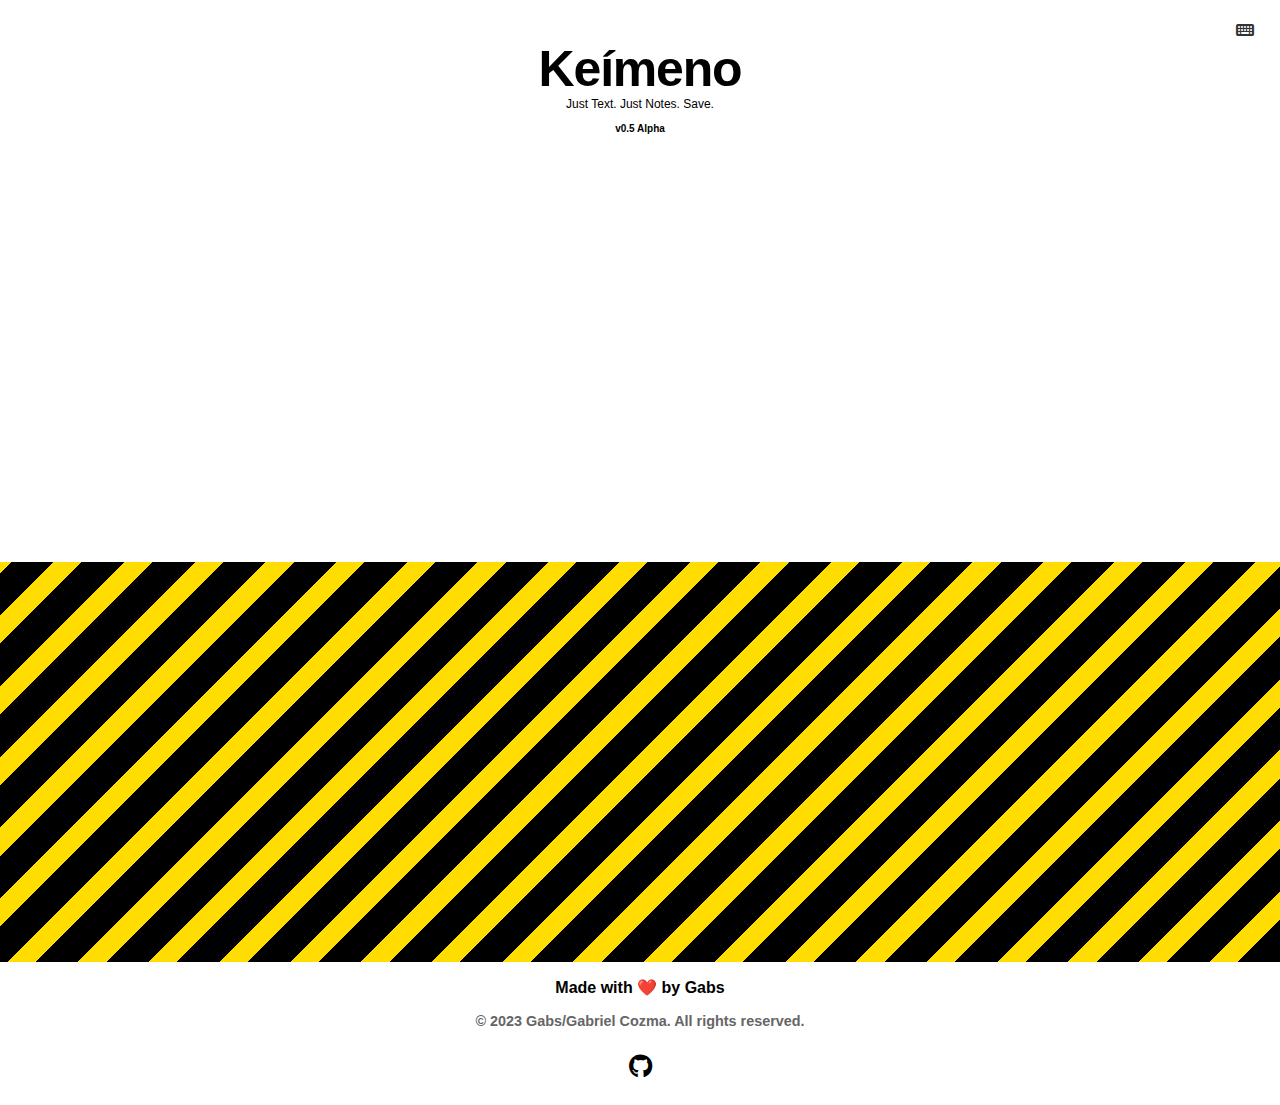
==== index.html @ 40463540 "Update to v0.4.5, Testing Ground to 0.7" ====
<!-- 
Early Alpha - v0.1 - v0.3
Alpha - v0.4 - v0.6
Beta - v0.7 - v0.9
Stable v1.0+
-->
<!DOCTYPE html>
<html>
<head>
    <link rel="stylesheet" href="./style.css">
    <link rel="preconnect" href="https://rsms.me/">
    <link rel="stylesheet" href="https://rsms.me/inter/inter.css">
    <link rel="stylesheet" href="https://cdnjs.cloudflare.com/ajax/libs/font-awesome/6.4.0/css/all.min.css" />
    <link rel="icon" type="image/png" sizes="180x180" href="/logo.png">
    <meta name="viewport" content="width=device-width, initial-scale=1, maximum-scale=1">
    <title>Keímeno</title>

</head>
<body>
    <h1 style="font-weight: bolder;" id="hover-element">Keímeno</h1>
    <p id="desc">Just Text. Just Notes. Save.</p>
    <p id="version" onclick="toggleAMOLEDMode()">v0.5 Alpha</p>

    <div id="editableArea" contenteditable="true" placeholder="Click and type your text here"></div>

    <div class="under-construction"></div>
    <p id="owner">Made with ❤️ by <span>Gabs</span></p>
    <p class="footer-copyright">© 2023 Gabs/Gabriel Cozma. All rights reserved.</p>
    <p class="github"><a href="https://github.com/GabsEdits/keimeno" aria-label="Check out the source code"><i class="fab fa-github"></i></a></p>
    
    <div class="keyboard-shortcuts-toggle" onclick="toggleKeyboardShortcuts()">
        <i class="fas fa-keyboard"></i>
    </div>

    <div class="keyboard-shortcut-modal-background" onclick="toggleKeyboardShortcuts()"></div>
    <div class="keyboard-shortcuts-container">
        <h2 class="keyboard-shortcuts-title">Keyboard Shortcuts</h2>
        <div class="keyboard-shortcut">
            <div class="keyboard-shortcut-key">Ctrl + B</div>
            <div class="keyboard-shortcut-description">Toggle Bold</div>
        </div>
        <div class="keyboard-shortcut">
            <div class="keyboard-shortcut-key">Ctrl + I</div>
            <div class="keyboard-shortcut-description">Toggle Italic</div>
        </div>
        <div class="keyboard-shortcut">
            <div class="keyboard-shortcut-key">Ctrl + Alt + Q</div>
            <div class="keyboard-shortcut-description">Toggle Spoiler</div>
        </div>
        <div class="keyboard-shortcut">
            <div class="keyboard-shortcut-key">Ctrl + Alt + C</div>
            <div class="keyboard-shortcut-description">Clear All Text <span style="color: gray; font-size: 10px; text-align: left; font-weight: 600;">(Coming Soon)</span></div>
        </div>

        <div class="settings-modal-background" onclick="toggleSettingsContainer()"></div>
        <div class="settings-container">
            <h2 class="settings-title">Settings</h2>
            <div class="setting">
                <div class="setting-label">Dark Mode</div>
                <div class="setting-toggle">
                    <input type="checkbox" id="darkModeToggle" onchange="toggleDarkMode()">
                    <label for="darkModeToggle"></label>
                </div>
            </div>
            <div class="setting">
                <div class="setting-label">Notifications</div>
                <div class="setting-toggle">
                    <input type="checkbox" id="notificationToggle" onchange="toggleNotifications()">
                    <label for="notificationToggle"></label>
                </div>
            </div>
        </div>
    <script>
        // JavaScript code to enable the input field to display entered text
  var editableArea = document.getElementById("editableArea");

// Load the saved text from local storage on page load
window.addEventListener("load", function () {
    var savedText = localStorage.getItem("savedText");
    if (savedText) {
        editableArea.innerHTML = savedText;
    }
});

// Save the text to local storage when the user types or makes changes
editableArea.addEventListener("input", function () {
    var text = editableArea.innerHTML;
    localStorage.setItem("savedText", text);
});


// Function to modify text on specific keystrokes
editableArea.addEventListener("keydown", function (event) {
    // Check for bold keystrokes: Ctrl + B or Command + B
    if ((event.ctrlKey || event.metaKey) && event.key === "b") {
        event.preventDefault(); // Prevent the default browser behavior
        document.execCommand("bold", false, null); // Toggle bold formatting
    }

    // Check for italic keystrokes: Ctrl + I or Command + I
    if ((event.ctrlKey || event.metaKey) && event.key === "i") {
        event.preventDefault(); // Prevent the default browser behavior
        document.execCommand("italic", false, null); // Toggle italic formatting
    }

    // Prevent bold formatting when pressing Enter
    if (event.key === "Enter") {
        event.preventDefault(); // Prevent the default browser behavior
        insertNewLine();
    }
});

// Function to insert a new line at the current cursor position
function insertNewLine() {
    var selection = window.getSelection();
    var range = selection.getRangeAt(0);
    var br = document.createElement("br");
    range.insertNode(br);
    range.collapse(false);
    selection.removeAllRanges();
    selection.addRange(range);
}

        // Toggle AMOLED mode
        function toggleAMOLEDMode() {
            document.body.classList.toggle("amoled-mode");
        }

        // Function to clear all the text in the editable area
        function clearText() {
            editableArea.innerHTML = "";
        }

        // Attach the clearText() function to the logo click event
        var logo = document.querySelector("h1");
        logo.addEventListener("click", clearText);

        function handleKeyDown(event) {
            // Check if the Ctrl and Alt keys are pressed simultaneously and the C key is pressed
            if (event.ctrlKey && event.altKey && event.key === "c") {
                event.preventDefault(); // Prevent the default browser behavior
                clearText(); // Call the clearText() function
            }
        }

        // Attach the handleKeyDown() function to the keydown event on the document
        document.addEventListener("keydown", handleKeyDown);

        // Function to toggle the spoiler text
        function toggleSpoiler() {
            this.classList.toggle("revealed");
        }

        // Function to handle keydown event and check for the keyboard shortcut
        function handleKeyDown(event) {
            // Check if the Ctrl, Alt, and Q keys are pressed simultaneously
            if (event.ctrlKey && event.altKey && event.key === "q") {
                event.preventDefault(); // Prevent the default browser behavior
                var selection = window.getSelection();
                var range = selection.getRangeAt(0);

                // Create a new span element with the spoiler class and replace the selected range with it
                var spoiler = document.createElement("span");
                spoiler.classList.add("spoiler");
                spoiler.classList.add("revealed"); // Add the revealed class to immediately show the spoiler
                spoiler.textContent = range.toString();
                range.deleteContents();
                range.insertNode(spoiler);

                // Set the selection to the newly created spoiler element
                range.selectNodeContents(spoiler);
                selection.removeAllRanges();
                selection.addRange(range);

                // Attach the click event listener to the newly created spoiler element
                spoiler.addEventListener("click", toggleSpoiler);
            }
        }

        // Attach the handleKeyDown() function to the keydown event on the editable area
        editableArea.addEventListener("keydown", handleKeyDown);

        const hoverElement = document.getElementById('hover-element');
const originalColor = window.getComputedStyle(hoverElement).color;

hoverElement.addEventListener('mouseenter', function() {
  const randomColor = getRandomColor();
  hoverElement.style.color = randomColor;
});

hoverElement.addEventListener('mouseleave', function() {
  hoverElement.style.color = originalColor;
});

function getRandomColor() {
  const letters = '0123456789ABCDEF';
  let color = '#';
  for (let i = 0; i < 6; i++) {
    color += letters[Math.floor(Math.random() * 16)];
  }
  return color;
}

function toggleKeyboardShortcuts() {
            const modal = document.querySelector('.keyboard-shortcuts-container');
            const modalBackground = document.querySelector('.keyboard-shortcut-modal-background');
            modal.classList.toggle('show');
            modalBackground.classList.toggle('show');
        }


        const settingsToggle = document.querySelector('.settings-toggle');
    const keyboardToggle = document.querySelector('.keyboard-shortcuts-toggle');
    const settingsContainer = document.querySelector('.settings-container');
    const keyboardContainer = document.querySelector('.keyboard-shortcuts-container');
    const settingsModalBackground = document.querySelector('.settings-modal-background');
    const keyboardModalBackground = document.querySelector('.keyboard-shortcut-modal-background');

    function toggleContainers(container) {
        if (container === 'settings') {
            settingsContainer.classList.toggle('show');
            settingsModalBackground.classList.toggle('show');
            keyboardContainer.classList.remove('show');
            keyboardModalBackground.classList.remove('show');
        } else if (container === 'keyboard') {
            keyboardContainer.classList.toggle('show');
            keyboardModalBackground.classList.toggle('show');
            settingsContainer.classList.remove('show');
            settingsModalBackground.classList.remove('show');
        }
    }

    function handleOutsideClick(event) {
        if (!settingsToggle.contains(event.target) && !settingsContainer.contains(event.target) &&
            !keyboardToggle.contains(event.target) && !keyboardContainer.contains(event.target)) {
            settingsContainer.classList.remove('show');
            settingsModalBackground.classList.remove('show');
            keyboardContainer.classList.remove('show');
            keyboardModalBackground.classList.remove('show');
        }
    }

</script>

    </script>
</body>
</html>
---- style.css ----
:root {
    font-family: 'Inter', sans-serif;
}

@supports (font-variation-settings: normal) {
    :root {
        font-family: 'Inter var', sans-serif;
    }
}

* {
    font-weight: 600;
}

#editableArea {
    box-sizing: border-box;
    min-height: 550px;
    margin: 8px;
    max-height: 100vh;
    font-size: 20px;
    font-weight: normal;
    outline: none;
    border: none;
    background-color: #ffffff;
    resize: none;
    overflow: auto;
}

#desc {
    margin-top: -35px !important;
    text-align: center;
    font-weight: 400;
    font-size: 12px;
}

h1 {
    text-align: center;
    margin-top: 40px;
    letter-spacing: -1.2px;
    font-size: 50px;
    color: #000;
    transition: color 300ms;
}

h1:hover {
    color: #ffd500;
}

span {
    font-weight: 900;
}

#owner {
    bottom: 0;
    text-align: center;
}

#version {
    margin-top: 10px;
    text-align: center;
    font-size: 10px;
}

.under-construction {
    height: 300px;
    width: 100%;
    max-width: 100%;
    overflow: hidden;
    background-image: repeating-linear-gradient(-45deg, #000, #000 30px, #ffdd00 30px, #ffdd00 50px);
}

body {
    margin: 0;
}

.github {
    text-align: center;
    color: #000;
    font-size: 24px;
}

.fa-github {
    color: #000;
    transition: color 200ms;
}
.fa-github:hover {
    color: #5900ff;
}

@media screen and (min-height: 637px) and (max-height: 727px){
    #editableArea {
        min-height: 450px;
    }
}

body.amoled-mode {
    background-color: #000;
}

body.amoled-mode #editableArea {
    background-color: #000;
}

.spoiler {
    background-color: #22222234;
    padding: 1px;
    border-radius: 5px;
    color: #000;
    cursor: pointer;
    font-weight: inherit;
}

.spoiler.revealed {
    background-color: #222222;
    color: #222222;
    font-weight: inherit;
}

@media screen and (min-height: 727px) and (max-height: 915px){
    #editableArea {
        min-height: 410px;
    }

    .under-construction {
        height: 400px;
    }
}

.keyboard-shortcuts-container {
    position: fixed;
    top: 50%;
    left: 50%;
    transform: translate(-50%, -50%);
    background-color: #fff;
    border-radius: 5px;
    box-shadow: 0 0 10px rgba(0, 0, 0, 0.2);
    padding: 20px;
    width: 400px;
    max-width: 90%;
    z-index: 2;
    display: none;
}

.keyboard-shortcuts-container.show {
    display: block;
}

.keyboard-shortcuts-title {
    font-size: 24px;
    font-weight: bold;
    margin-bottom: 20px;
}

.keyboard-shortcut {
    display: flex;
    align-items: center;
    margin-bottom: 10px;
}

.keyboard-shortcut-key {
    background-color: #f3f3f3;
    color: #333;
    font-weight: bold;
    padding: 5px 10px;
    border-radius: 4px;
    margin-right: 10px;
}

.keyboard-shortcut-description {
    font-weight: bold;
}

.keyboard-shortcut-modal-background {
    position: fixed;
    top: 0;
    left: 0;
    width: 100%;
    height: 100%;
    background-color: rgba(0, 0, 0, 0.5);
    z-index: 1;
    display: none;
}

.keyboard-shortcut-modal-background.show {
    display: block;
}

.keyboard-shortcuts-toggle {
    position: fixed;
    top: 10px;
    right: 15px;
    z-index: 2;
    background-color: #fff;
    color: #333;
    border-radius: 50%;
    width: 40px;
    height: 40px;
    display: flex;
    justify-content: center;
    align-items: center;
    cursor: pointer;
}

.settings-toggle {
    position: fixed;
    top: 10px;
    right: 55px;
    z-index: 2;
    background-color: #fff;
    color: #333;
    border-radius: 50%;
    width: 40px;
    height: 40px;
    display: flex;
    justify-content: center;
    align-items: center;
    cursor: pointer;
}

.settings-container {
    position: fixed;
    top: 50%;
    left: 50%;
    transform: translate(-50%, -50%);
    background-color: #fff;
    border-radius: 5px;
    box-shadow: 0 0 10px rgba(0, 0, 0, 0.2);
    padding: 20px;
    width: 400px;
    max-width: 90%;
    z-index: 2;
    display: none;
}

.settings-title {
    font-size: 24px;
    font-weight: bold;
    margin-bottom: 20px;
}

.settings-modal-background {
    position: fixed;
    top: 0;
    left: 0;
    width: 100%;
    height: 100%;
    background-color: rgba(0, 0, 0, 0.5);
    z-index: 1;
    display: none;
}

.setting {
    display: flex;
    align-items: center;
    margin-bottom: 10px;
}

.setting-label {
    font-weight: bold;
    margin-right: 10px;
}

.setting-toggle input[type="checkbox"] {
    display: none;
}

.setting-toggle label {
    display: inline-block;
    position: relative;
    width: 40px;
    height: 20px;
    background-color: #ccc;
    border-radius: 10px;
    cursor: pointer;
}

.setting-toggle label:before {
    content: '';
    position: absolute;
    top: 2px;
    left: 2px;
    width: 16px;
    height: 16px;
    background-color: #fff;
    border-radius: 50%;
    transition: transform 0.2s ease;
}

.setting-toggle input[type="checkbox"]:checked + label {
    background-color: #66bb6a;
}

.setting-toggle input[type="checkbox"]:checked + label:before {
    transform: translateX(20px);
}

.footer-copyright {
    font-family: 'Inter', sans-serif;
    text-align: center;
    font-size: 0.9rem;
    color: #666;
    margin-top: 0.3rem;
  }
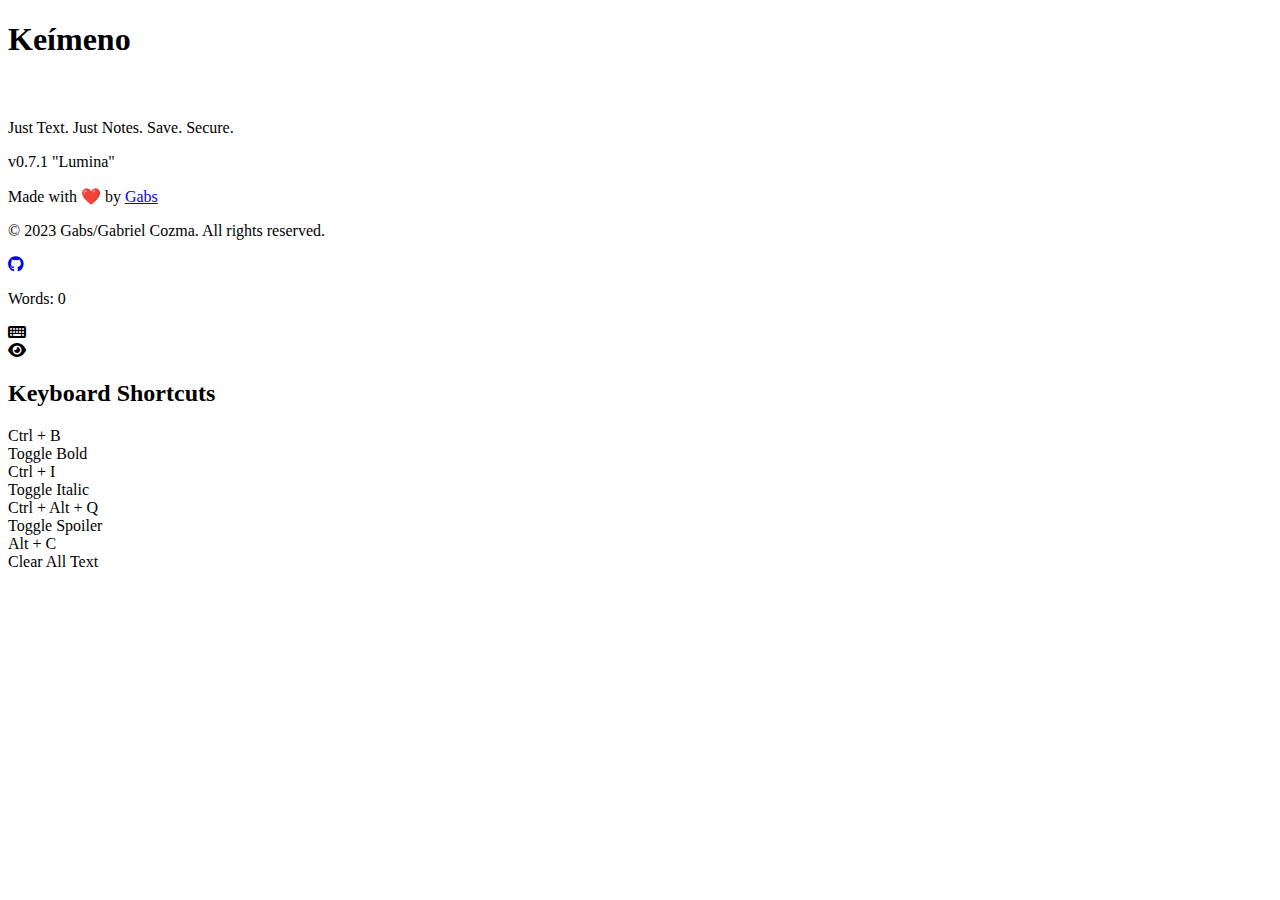
==== commit d6351849: "Updated to 0.7.1" ====
--- a/index.html
+++ b/index.html
@@ -4,244 +4,72 @@
 Beta - v0.7 - v0.9
 Stable v1.0+
 -->
+
 <!DOCTYPE html>
-<html>
+<html lang="en">
 <head>
-    <link rel="stylesheet" href="./style.css">
+    <link rel="stylesheet" href="src/assets/css/main.css">
     <link rel="preconnect" href="https://rsms.me/">
     <link rel="stylesheet" href="https://rsms.me/inter/inter.css">
     <link rel="stylesheet" href="https://cdnjs.cloudflare.com/ajax/libs/font-awesome/6.4.0/css/all.min.css" />
-    <link rel="icon" type="image/png" sizes="180x180" href="/logo.png">
+    <link rel="icon" type="image/png" sizes="180x180" href="src/assets/images/logo.png">
     <meta name="viewport" content="width=device-width, initial-scale=1, maximum-scale=1">
     <title>Keímeno</title>
-
 </head>
 <body>
-    <h1 style="font-weight: bolder;" id="hover-element">Keímeno</h1>
-    <p id="desc">Just Text. Just Notes. Save.</p>
-    <p id="version" onclick="toggleAMOLEDMode()">v0.5 Alpha</p>
+    <header>
+        <h1 style="font-weight: bolder;" id="hover-element">Keímeno</h1>
+    </header>
 
-    <div id="editableArea" contenteditable="true" placeholder="Click and type your text here"></div>
+    <main>
+        <div id="editableArea" contenteditable="true" placeholder="Hi"></div>
+    </main>
 
-    <div class="under-construction"></div>
-    <p id="owner">Made with ❤️ by <span>Gabs</span></p>
-    <p class="footer-copyright">© 2023 Gabs/Gabriel Cozma. All rights reserved.</p>
-    <p class="github"><a href="https://github.com/GabsEdits/keimeno" aria-label="Check out the source code"><i class="fab fa-github"></i></a></p>
-    
-    <div class="keyboard-shortcuts-toggle" onclick="toggleKeyboardShortcuts()">
-        <i class="fas fa-keyboard"></i>
-    </div>
+    <section>
+        <div class="under-construction"></div>
+    </section>
+    <footer>
+        <p id="desc">Just Text. Just Notes. Save. Secure.</p>
+        <p id="version">v0.7.1 "Lumina"</p>
+        <p id="owner">Made with ❤️ by <a href="https://gabs.eu.org">Gabs</a></p>
+        <p class="footer-copyright">© 2023 Gabs/Gabriel Cozma. All rights reserved.</p>
+        <p class="github"><a href="https://github.com/GabsEdits/keimeno" aria-label="Check out the source code"><i
+                    class="fab fa-github"></i></a></p>
+    </footer>
 
-    <div class="keyboard-shortcut-modal-background" onclick="toggleKeyboardShortcuts()"></div>
-    <div class="keyboard-shortcuts-container">
-        <h2 class="keyboard-shortcuts-title">Keyboard Shortcuts</h2>
-        <div class="keyboard-shortcut">
-            <div class="keyboard-shortcut-key">Ctrl + B</div>
-            <div class="keyboard-shortcut-description">Toggle Bold</div>
-        </div>
-        <div class="keyboard-shortcut">
-            <div class="keyboard-shortcut-key">Ctrl + I</div>
-            <div class="keyboard-shortcut-description">Toggle Italic</div>
-        </div>
-        <div class="keyboard-shortcut">
-            <div class="keyboard-shortcut-key">Ctrl + Alt + Q</div>
-            <div class="keyboard-shortcut-description">Toggle Spoiler</div>
-        </div>
-        <div class="keyboard-shortcut">
-            <div class="keyboard-shortcut-key">Ctrl + Alt + C</div>
-            <div class="keyboard-shortcut-description">Clear All Text <span style="color: gray; font-size: 10px; text-align: left; font-weight: 600;">(Coming Soon)</span></div>
+    <aside>
+        <p id="wordCountDisplay">Words: <span class="wordCountDisplayNumber">0</span></p>
+        <div class="keyboard-shortcuts-toggle" onclick="toggleKeyboardShortcuts()">
+            <i class="fas fa-keyboard"></i>
         </div>
 
-        <div class="settings-modal-background" onclick="toggleSettingsContainer()"></div>
-        <div class="settings-container">
-            <h2 class="settings-title">Settings</h2>
-            <div class="setting">
-                <div class="setting-label">Dark Mode</div>
-                <div class="setting-toggle">
-                    <input type="checkbox" id="darkModeToggle" onchange="toggleDarkMode()">
-                    <label for="darkModeToggle"></label>
-                </div>
+        <div class="focus-toggle" onclick="toggleDistractionFreeMode()">
+            <i class="fas fa-eye"></i>
+        </div>
+
+        <div class="keyboard-shortcut-modal-background" onclick="toggleKeyboardShortcuts()"></div>
+        <div class="keyboard-shortcuts-container">
+            <h2 class="keyboard-shortcuts-title">Keyboard Shortcuts</h2>
+            <div class="keyboard-shortcut">
+                <div class="keyboard-shortcut-key">Ctrl + B</div>
+                <div class="keyboard-shortcut-description">Toggle Bold</div>
             </div>
-            <div class="setting">
-                <div class="setting-label">Notifications</div>
-                <div class="setting-toggle">
-                    <input type="checkbox" id="notificationToggle" onchange="toggleNotifications()">
-                    <label for="notificationToggle"></label>
-                </div>
+            <div class="keyboard-shortcut">
+                <div class="keyboard-shortcut-key">Ctrl + I</div>
+                <div class="keyboard-shortcut-description">Toggle Italic</div>
+            </div>
+            <div class="keyboard-shortcut">
+                <div class="keyboard-shortcut-key">Ctrl + Alt + Q</div>
+                <div class="keyboard-shortcut-description">Toggle Spoiler</div>
+            </div>
+            <div class="keyboard-shortcut">
+                <div class="keyboard-shortcut-key">Alt + C</div>
+                <div class="keyboard-shortcut-description">Clear All Text</div>
             </div>
         </div>
-    <script>
-        // JavaScript code to enable the input field to display entered text
-  var editableArea = document.getElementById("editableArea");
+    </aside>
 
-// Load the saved text from local storage on page load
-window.addEventListener("load", function () {
-    var savedText = localStorage.getItem("savedText");
-    if (savedText) {
-        editableArea.innerHTML = savedText;
-    }
-});
-
-// Save the text to local storage when the user types or makes changes
-editableArea.addEventListener("input", function () {
-    var text = editableArea.innerHTML;
-    localStorage.setItem("savedText", text);
-});
-
-
-// Function to modify text on specific keystrokes
-editableArea.addEventListener("keydown", function (event) {
-    // Check for bold keystrokes: Ctrl + B or Command + B
-    if ((event.ctrlKey || event.metaKey) && event.key === "b") {
-        event.preventDefault(); // Prevent the default browser behavior
-        document.execCommand("bold", false, null); // Toggle bold formatting
-    }
-
-    // Check for italic keystrokes: Ctrl + I or Command + I
-    if ((event.ctrlKey || event.metaKey) && event.key === "i") {
-        event.preventDefault(); // Prevent the default browser behavior
-        document.execCommand("italic", false, null); // Toggle italic formatting
-    }
-
-    // Prevent bold formatting when pressing Enter
-    if (event.key === "Enter") {
-        event.preventDefault(); // Prevent the default browser behavior
-        insertNewLine();
-    }
-});
-
-// Function to insert a new line at the current cursor position
-function insertNewLine() {
-    var selection = window.getSelection();
-    var range = selection.getRangeAt(0);
-    var br = document.createElement("br");
-    range.insertNode(br);
-    range.collapse(false);
-    selection.removeAllRanges();
-    selection.addRange(range);
-}
-
-        // Toggle AMOLED mode
-        function toggleAMOLEDMode() {
-            document.body.classList.toggle("amoled-mode");
-        }
-
-        // Function to clear all the text in the editable area
-        function clearText() {
-            editableArea.innerHTML = "";
-        }
-
-        // Attach the clearText() function to the logo click event
-        var logo = document.querySelector("h1");
-        logo.addEventListener("click", clearText);
-
-        function handleKeyDown(event) {
-            // Check if the Ctrl and Alt keys are pressed simultaneously and the C key is pressed
-            if (event.ctrlKey && event.altKey && event.key === "c") {
-                event.preventDefault(); // Prevent the default browser behavior
-                clearText(); // Call the clearText() function
-            }
-        }
-
-        // Attach the handleKeyDown() function to the keydown event on the document
-        document.addEventListener("keydown", handleKeyDown);
-
-        // Function to toggle the spoiler text
-        function toggleSpoiler() {
-            this.classList.toggle("revealed");
-        }
-
-        // Function to handle keydown event and check for the keyboard shortcut
-        function handleKeyDown(event) {
-            // Check if the Ctrl, Alt, and Q keys are pressed simultaneously
-            if (event.ctrlKey && event.altKey && event.key === "q") {
-                event.preventDefault(); // Prevent the default browser behavior
-                var selection = window.getSelection();
-                var range = selection.getRangeAt(0);
-
-                // Create a new span element with the spoiler class and replace the selected range with it
-                var spoiler = document.createElement("span");
-                spoiler.classList.add("spoiler");
-                spoiler.classList.add("revealed"); // Add the revealed class to immediately show the spoiler
-                spoiler.textContent = range.toString();
-                range.deleteContents();
-                range.insertNode(spoiler);
-
-                // Set the selection to the newly created spoiler element
-                range.selectNodeContents(spoiler);
-                selection.removeAllRanges();
-                selection.addRange(range);
-
-                // Attach the click event listener to the newly created spoiler element
-                spoiler.addEventListener("click", toggleSpoiler);
-            }
-        }
-
-        // Attach the handleKeyDown() function to the keydown event on the editable area
-        editableArea.addEventListener("keydown", handleKeyDown);
-
-        const hoverElement = document.getElementById('hover-element');
-const originalColor = window.getComputedStyle(hoverElement).color;
-
-hoverElement.addEventListener('mouseenter', function() {
-  const randomColor = getRandomColor();
-  hoverElement.style.color = randomColor;
-});
-
-hoverElement.addEventListener('mouseleave', function() {
-  hoverElement.style.color = originalColor;
-});
-
-function getRandomColor() {
-  const letters = '0123456789ABCDEF';
-  let color = '#';
-  for (let i = 0; i < 6; i++) {
-    color += letters[Math.floor(Math.random() * 16)];
-  }
-  return color;
-}
-
-function toggleKeyboardShortcuts() {
-            const modal = document.querySelector('.keyboard-shortcuts-container');
-            const modalBackground = document.querySelector('.keyboard-shortcut-modal-background');
-            modal.classList.toggle('show');
-            modalBackground.classList.toggle('show');
-        }
-
-
-        const settingsToggle = document.querySelector('.settings-toggle');
-    const keyboardToggle = document.querySelector('.keyboard-shortcuts-toggle');
-    const settingsContainer = document.querySelector('.settings-container');
-    const keyboardContainer = document.querySelector('.keyboard-shortcuts-container');
-    const settingsModalBackground = document.querySelector('.settings-modal-background');
-    const keyboardModalBackground = document.querySelector('.keyboard-shortcut-modal-background');
-
-    function toggleContainers(container) {
-        if (container === 'settings') {
-            settingsContainer.classList.toggle('show');
-            settingsModalBackground.classList.toggle('show');
-            keyboardContainer.classList.remove('show');
-            keyboardModalBackground.classList.remove('show');
-        } else if (container === 'keyboard') {
-            keyboardContainer.classList.toggle('show');
-            keyboardModalBackground.classList.toggle('show');
-            settingsContainer.classList.remove('show');
-            settingsModalBackground.classList.remove('show');
-        }
-    }
-
-    function handleOutsideClick(event) {
-        if (!settingsToggle.contains(event.target) && !settingsContainer.contains(event.target) &&
-            !keyboardToggle.contains(event.target) && !keyboardContainer.contains(event.target)) {
-            settingsContainer.classList.remove('show');
-            settingsModalBackground.classList.remove('show');
-            keyboardContainer.classList.remove('show');
-            keyboardModalBackground.classList.remove('show');
-        }
-    }
-
-</script>
-
-    </script>
+    <!-- Scripts -->
+    <script src="src/scripts/main.js"></script>
 </body>
-</html>
+</html>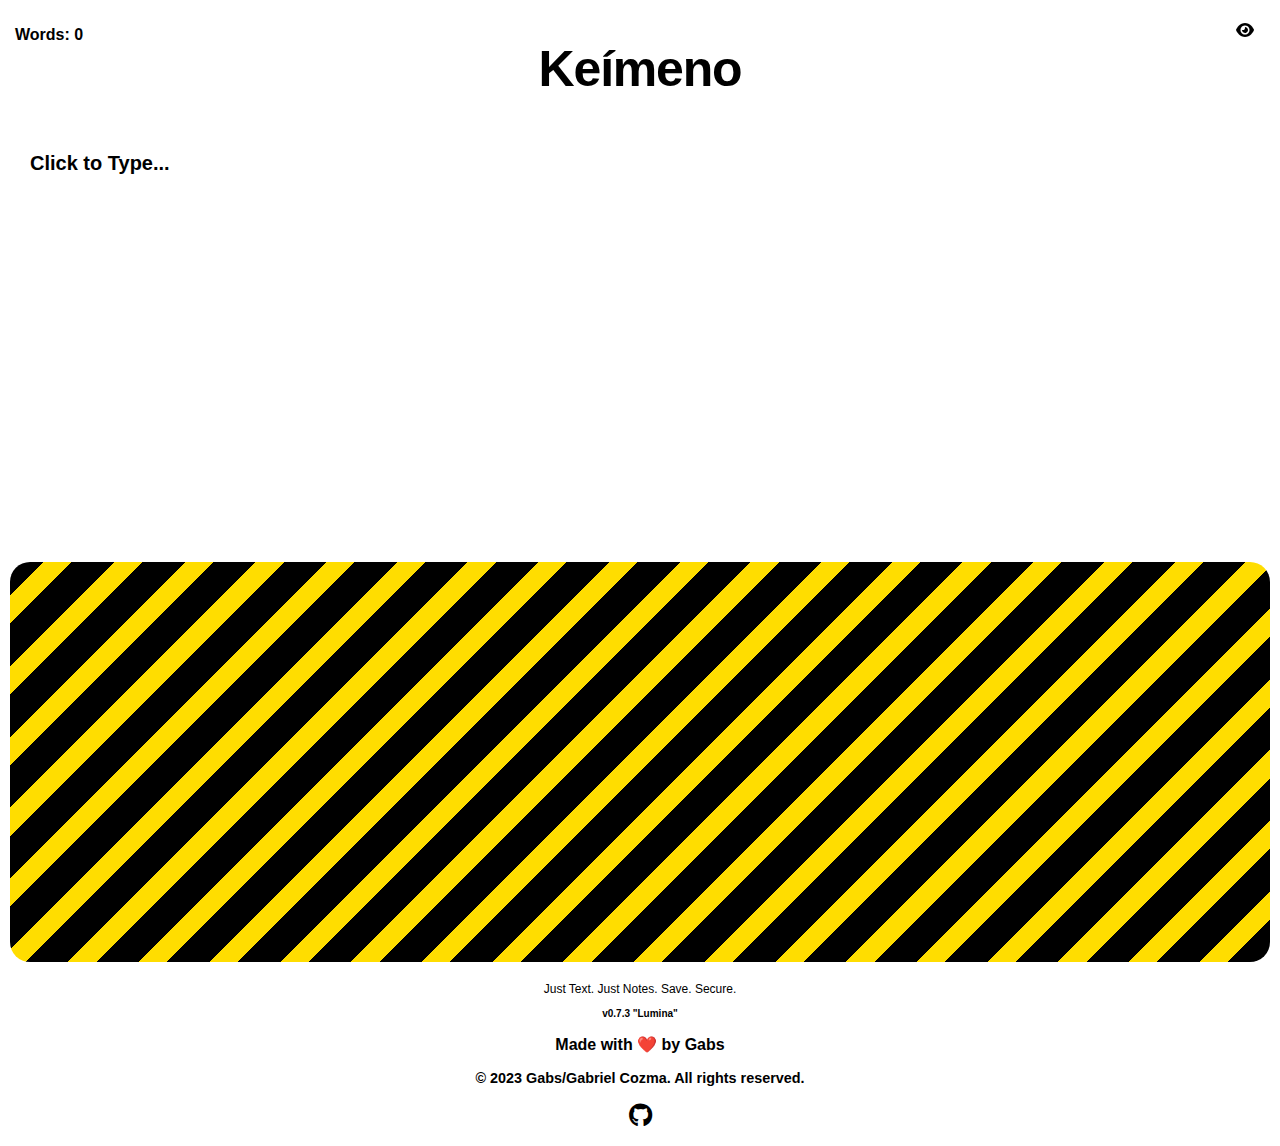
==== commit fef3026d: "Updated to 0.7.3 "Lumina"" ====
--- a/index.html
+++ b/index.html
@@ -30,7 +30,7 @@
     </section>
     <footer>
         <p id="desc">Just Text. Just Notes. Save. Secure.</p>
-        <p id="version">v0.7.1 "Lumina"</p>
+        <p id="version">v0.7.3 "Lumina"</p>
         <p id="owner">Made with ❤️ by <a href="https://gabs.eu.org">Gabs</a></p>
         <p class="footer-copyright">© 2023 Gabs/Gabriel Cozma. All rights reserved.</p>
         <p class="github"><a href="https://github.com/GabsEdits/keimeno" aria-label="Check out the source code"><i
@@ -38,7 +38,7 @@
     </footer>
 
     <aside>
-        <p id="wordCountDisplay">Words: <span class="wordCountDisplayNumber">0</span></p>
+        <p id="wordCountDisplay">Words: 0</p>
         <div class="keyboard-shortcuts-toggle" onclick="toggleKeyboardShortcuts()">
             <i class="fas fa-keyboard"></i>
         </div>
--- a/src/assets/css/main.css
+++ b/src/assets/css/main.css
@@ -0,0 +1,22 @@
+@import url(./style.css);
+@import url(./color.css);
+
+@keyframes fadeInAnimation {
+    0% {
+        opacity: 0;
+    }
+    100% {
+        opacity: 1;
+     }
+}
+
+:root {
+    font-family: "Inter", sans-serif, Inter;
+  }
+  
+  @supports (font-variation-settings: normal) {
+    :root {
+      font-family: "Inter var", sans-serif;
+      font-family: Inter var , sans-serif;
+    }
+  }